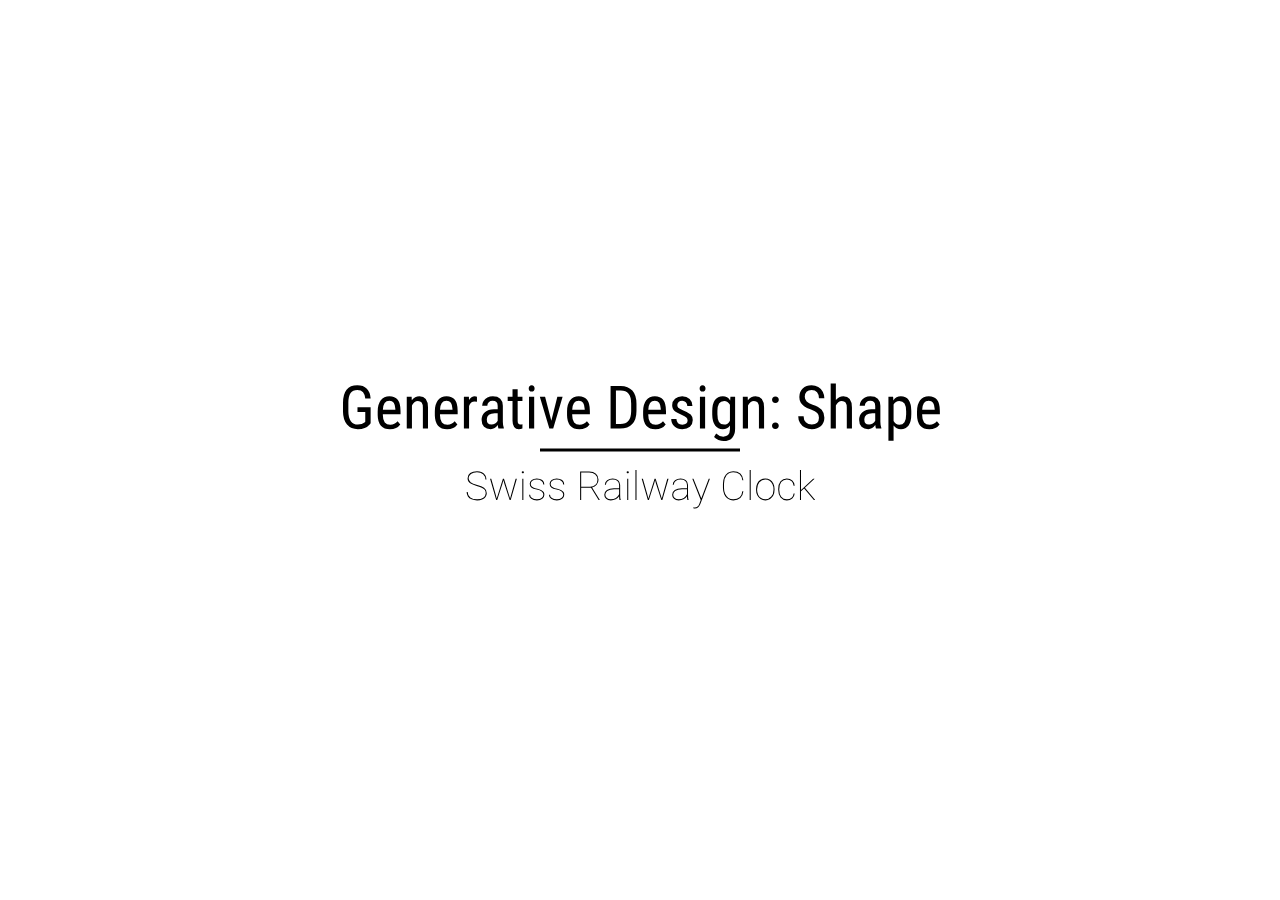
==== 00_ca/01_swiss_railway_clock/index.html @ 2ccc4b75 "Updated file structure. Added in new sketches." ====
<!--
Creative Coding
Author: Cillian Tighe
Student No: N00152737
P5
-->
<!DOCTYPE html>
<html lang="en">

<head>
  <meta charset="utf-8">
  <meta http-equiv="X-UA-Compatible" content="IE=edge">
  <meta name="viewport" content="width=device-width, initial-scale=1">

  <title>Generative Design</title>

  <!-- Link to 'CSS' files -->
  <link href="css/style.css" rel="stylesheet">

  <!-- Link to 'JS' files -->
  <script src="js/p5.min.js"></script>

</head>

<body>
  <script src="js/sketch.js"></script>
</body>

</html>
---- 00_ca/01_swiss_railway_clock/css/style.css ----
html, body {
  padding: 0;
  margin: 0;
}

canvas {
  vertical-align: top;
}
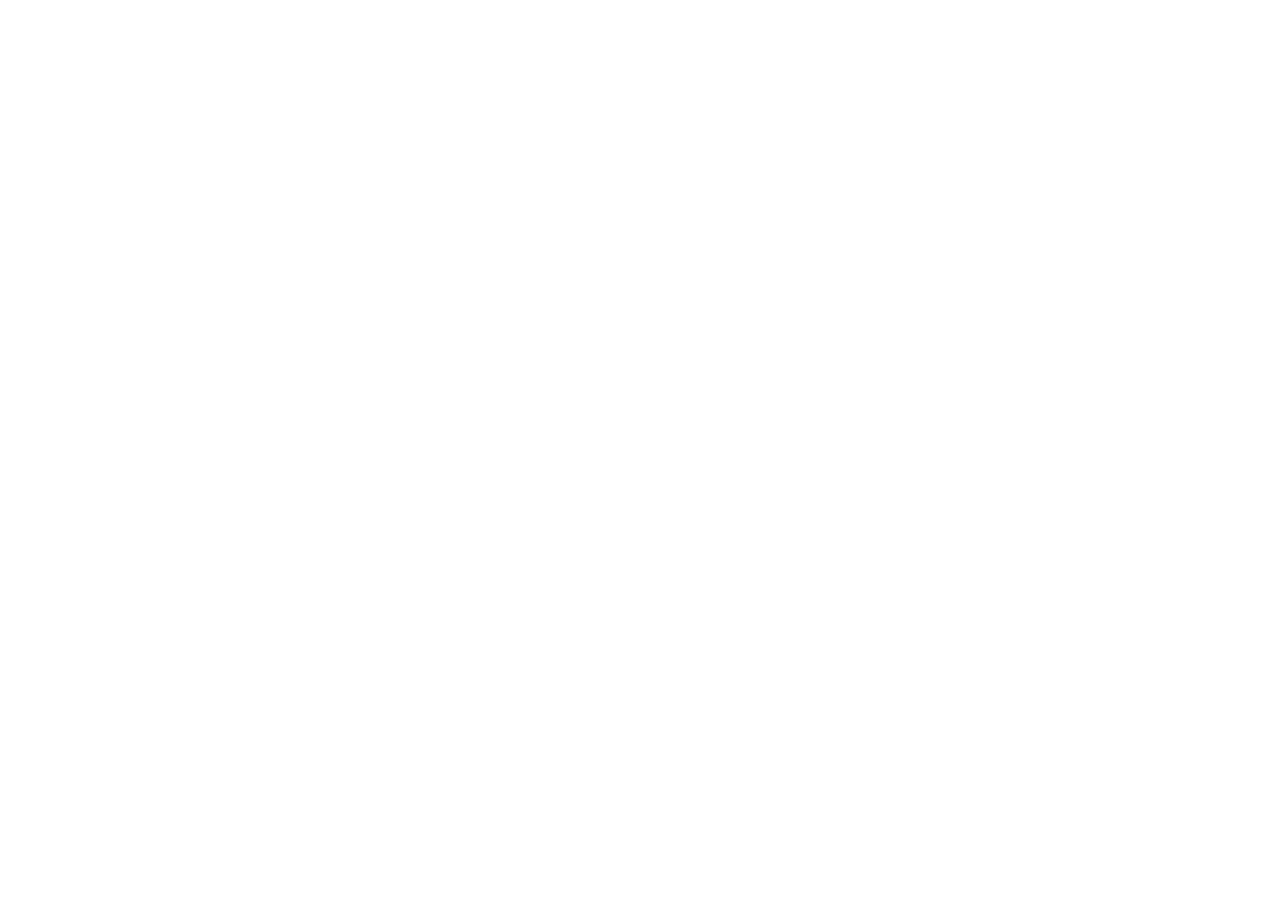
==== commit 7dd97bdd: "Restructured folder system" ====
--- a/00_ca/01_swiss_railway_clock/index.html
+++ b/00_ca/01_swiss_railway_clock/index.html
@@ -14,16 +14,17 @@
 
   <title>Generative Design</title>
 
-  <!-- Link to 'CSS' files -->
-  <link href="css/style.css" rel="stylesheet">
+  <!-- Link to 'CSS' and 'Font' files -->
+  <link href="style.css" rel="stylesheet">
+  <link href="https://fonts.googleapis.com/css?family=Roboto+Condensed|Roboto:100" rel="stylesheet">
 
   <!-- Link to 'JS' files -->
-  <script src="js/p5.min.js"></script>
+  <script src="https://cdnjs.cloudflare.com/ajax/libs/p5.js/0.7.3/p5.min.js"></script>
 
 </head>
 
 <body>
-  <script src="js/sketch.js"></script>
+  <script src="sketch.js"></script>
 </body>
 
 </html>
--- a/00_ca/01_swiss_railway_clock/style.css
+++ b/00_ca/01_swiss_railway_clock/style.css
@@ -0,0 +1,8 @@
+html, body {
+  padding: 0;
+  margin: 0;
+}
+
+canvas {
+  vertical-align: top;
+}
